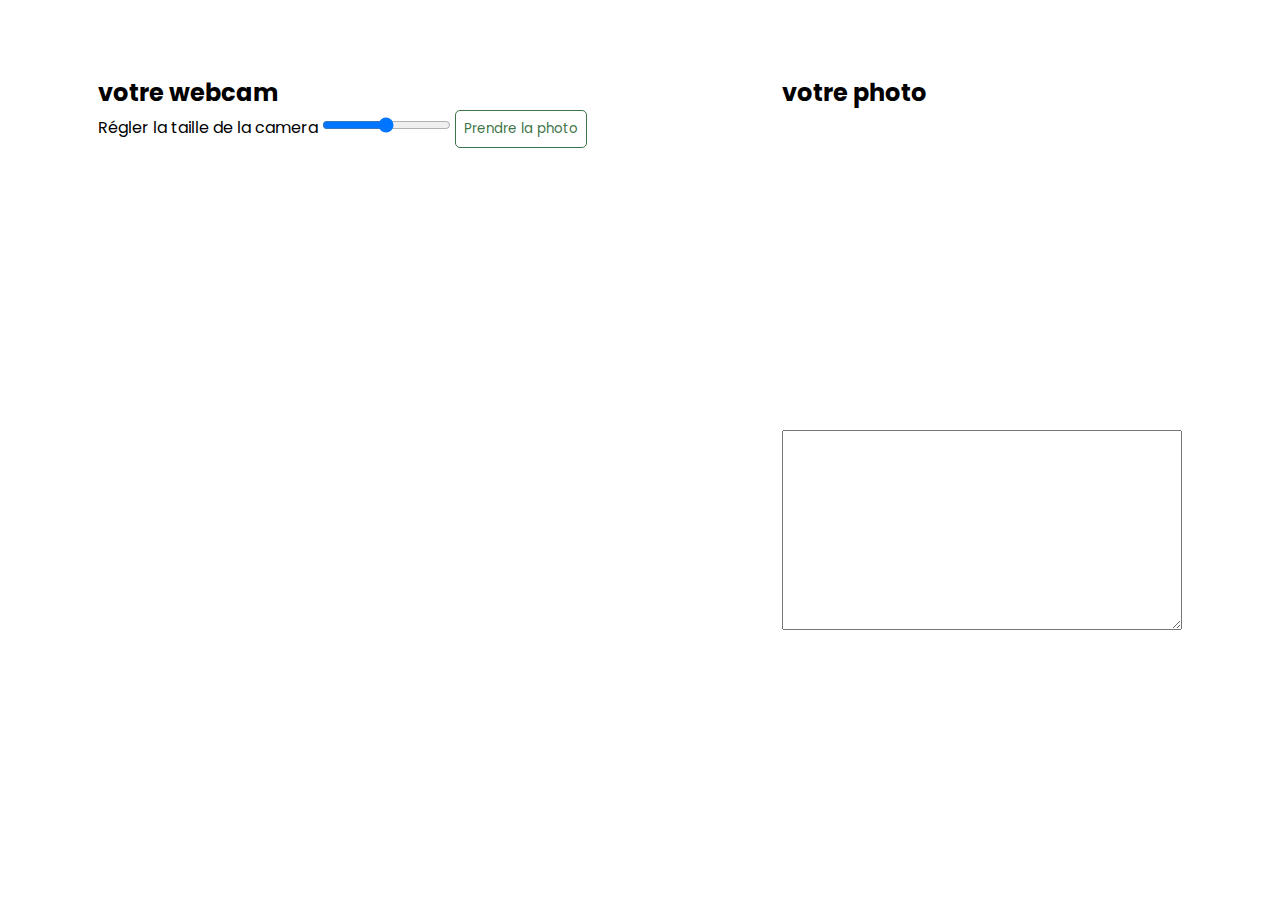
==== index.html @ ab953898 "renaming main html file" ====
<!DOCTYPE html>
<html lang="en">
  <head>
    <title>HTML5 Camera</title>
    <meta charset="utf-8" />
    <meta name="viewport" content="width=device-width, user-scalable=yes" />
    <link rel="stylesheet" href="css/style.css" />

    <script src="js/main.js" type="text/javascript" defer></script>
  </head>

  <body>
    <main>
      <section class="webcam_container">
        <h2>votre webcam</h2>
        <label
          >Régler la taille de la camera
          <input
            type="range"
            name="ladder"
            id="ladder"
            min="10"
            max="100"
            step="5"
        /></label>
        <button id="savepic">
          Prendre la photo
        </button>
        <div class="video_container">
          <video id="sourcevid" autoplay="true"></video>
        </div>
      </section>

      <section>
        <h2>votre photo</h2>
        <div class="photo_container">
          <canvas id="cvs" height="300" width="400"></canvas>
          <textarea id="tar"></textarea>
        </div>
      </section>
    </main>
  </body>
</html>
---- css/style.css ----
@import url('https://fonts.googleapis.com/css2?family=Poppins:wght@500&display=swap');

* {
  font-family: 'Poppins', sans-serif;
  box-sizing: border-box;
  margin: 0;
  padding: 0;
}

body {
  min-height: 100vh;
}

main {
  height: 100vh;
  display: flex;
  justify-content: space-around;
  align-items: center;
  flex-wrap: wrap;
}

section {
  min-height: 750px;
}

.photo_container {
  display: flex;
  flex-direction: column;
}

.video_container {
  margin-top: 10px;
}

#savepic {
  border: #3d7448 1px solid;
  background-color: transparent;
  color: #3d7448;
  padding: 0.5rem;
  border-radius: 5px;
}

#savepic:hover {
  background-color: #3d7448;
  color: white;
}

#tar {
  margin-top: 20px;
  height: 200px;
}
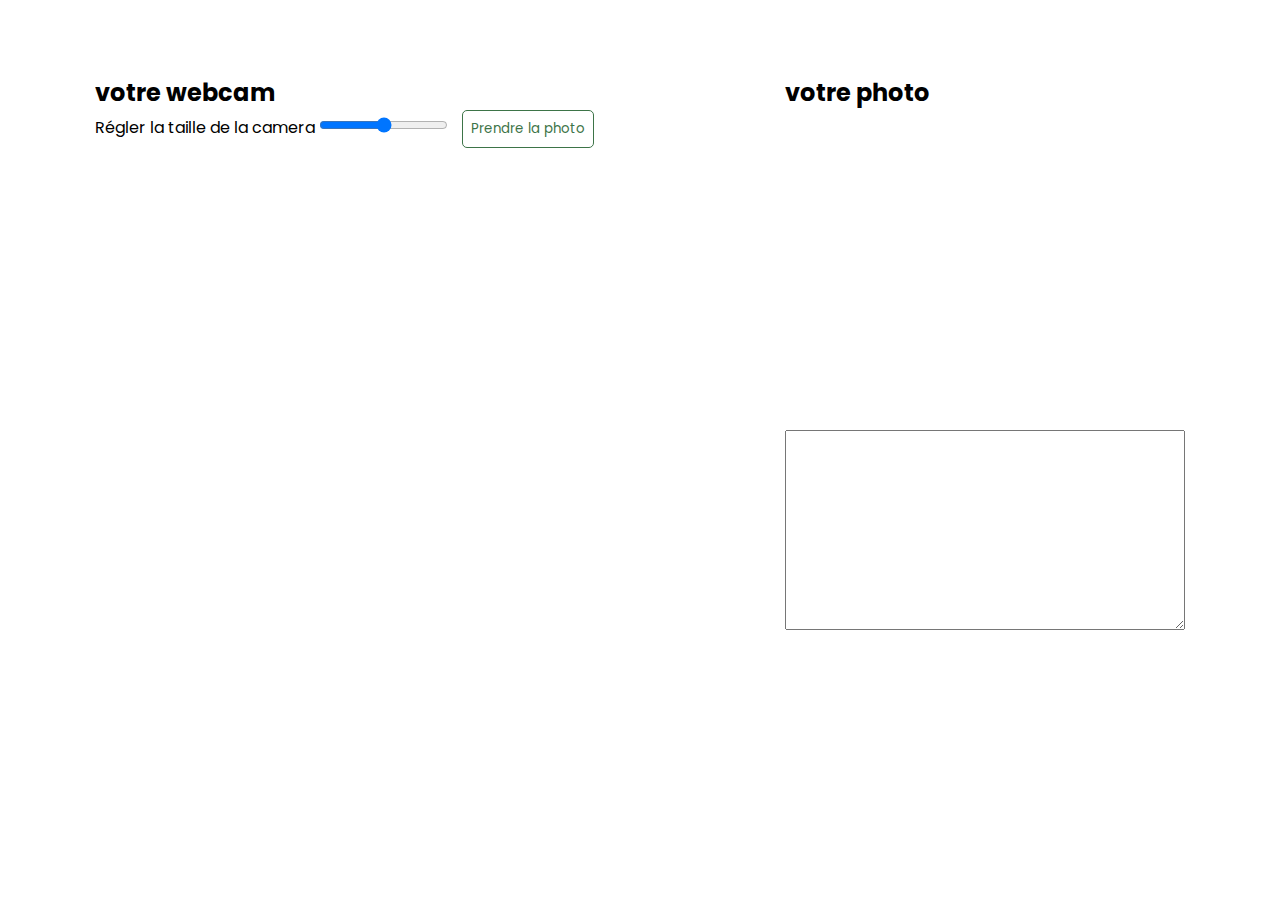
==== commit 009f2237: "play/pause btn" ====
--- a/index.html
+++ b/index.html
@@ -23,7 +23,7 @@
             max="100"
             step="5"
         /></label>
-        <button id="savepic">
+        <button id="savepic" class="customBtn">
           Prendre la photo
         </button>
         <div class="video_container">
--- a/css/style.css
+++ b/css/style.css
@@ -32,15 +32,16 @@
   margin-top: 10px;
 }
 
-#savepic {
+.customBtn {
   border: #3d7448 1px solid;
   background-color: transparent;
   color: #3d7448;
   padding: 0.5rem;
   border-radius: 5px;
+  margin-left: 10px;
 }
 
-#savepic:hover {
+.customBtn:hover {
   background-color: #3d7448;
   color: white;
 }
